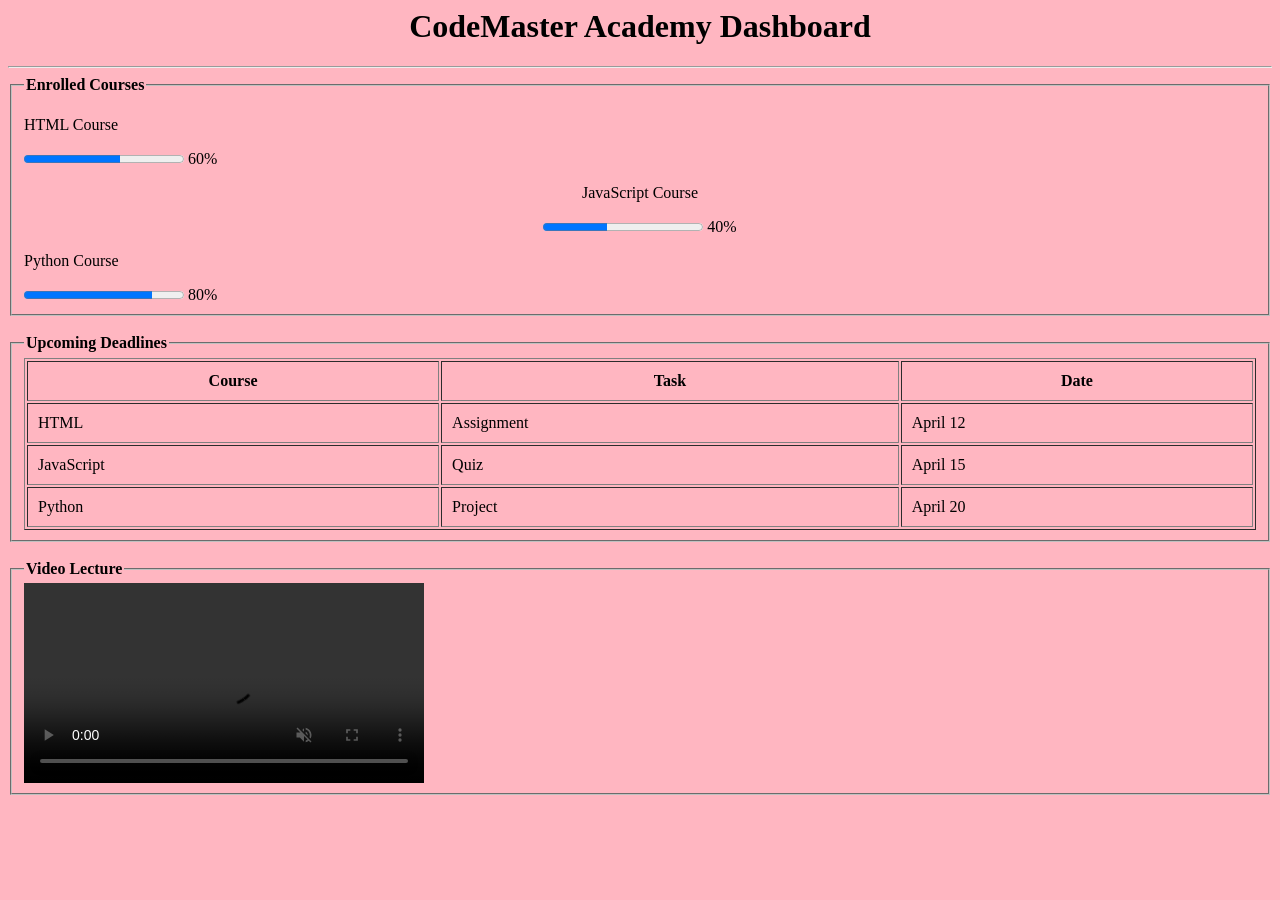
==== index.html @ 9a82c71b "Add files via upload" ====
<head>
    <title>CodeMaster Academy</title>
</head>

<body bgcolor="lightpink">

<h1 align="center">CodeMaster Academy Dashboard</h1>

<hr>

<fieldset>

    <legend><b>Enrolled Courses</b></legend>
<left>
    <p>HTML Course</p>
    <progress value="60" max="100" align="center"></progress> 60%
</left>
<center>
    <p>JavaScript Course</p>
    <progress value="40" max="100"></progress> 40%
</center>
<right>
    <p>Python Course</p>
    <progress value="80" max="100"></progress> 80%
</right>
</fieldset>


<br>
<fieldset>
    <legend><b>Upcoming Deadlines</b></legend>

    <table border="1" width="100%" cellpadding="10">
        <tr>
            <th>Course</th>
            <th>Task</th>
            <th>Date</th>
        </tr>

        <tr>
            <td>HTML</td>
            <td>Assignment</td>
            <td>April 12</td>
        </tr>

        <tr>
            <td>JavaScript</td>
            <td>Quiz</td>
            <td>April 15</td>
        </tr>

        <tr>
            <td>Python</td>
            <td>Project</td>
            <td>April 20</td>
        </tr>
    </table>
</fieldset>

<br>

<fieldset>
    <legend><b>Video Lecture</b></legend>

    <video width="400" controls autoplay muted loop>
        <source src="video.mp4" type="video/mp4">
        <track src="subtitles.vtt" kind="subtitles" srclang="en" label="English">
    </video>
</fieldset>

<br>

</body>
</html>
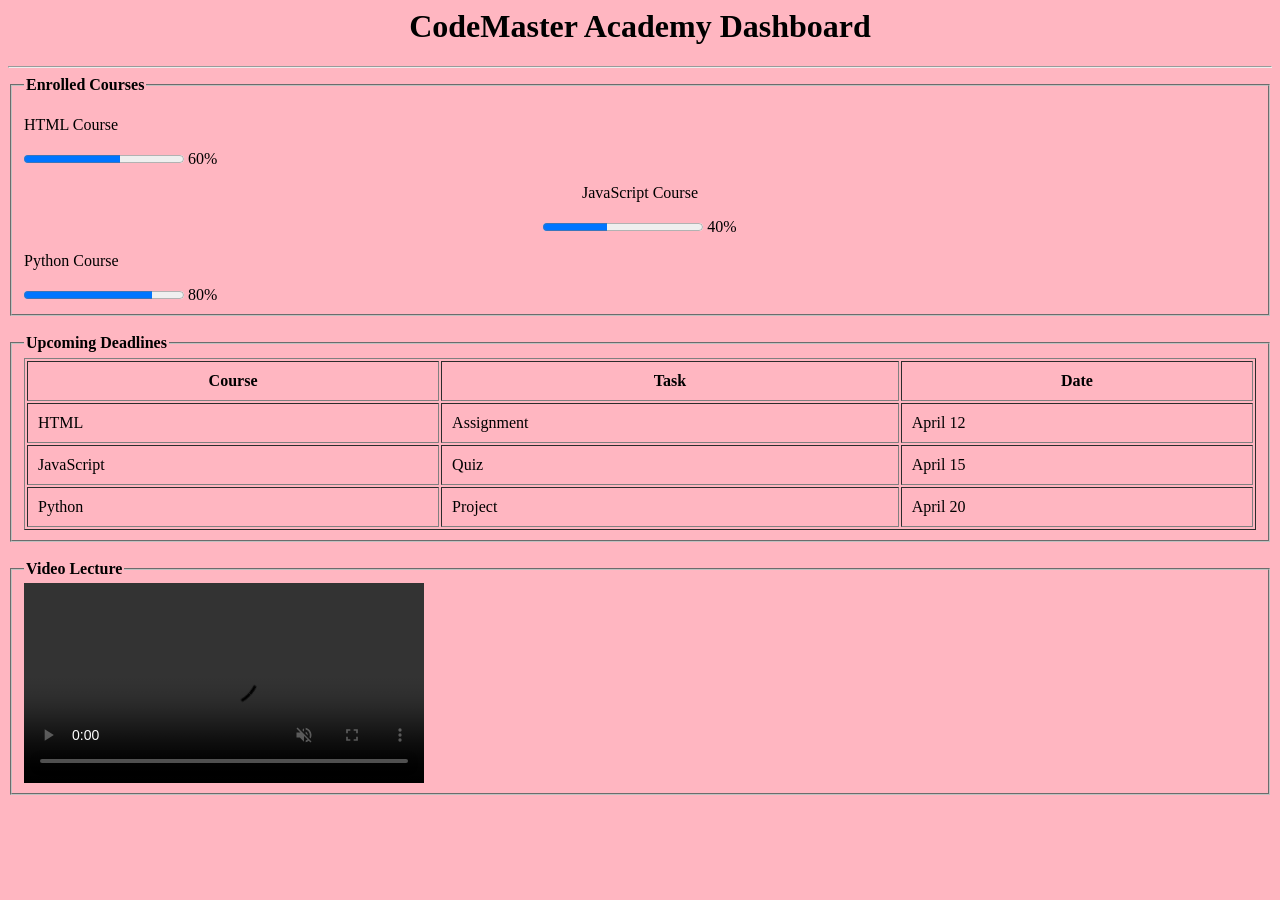
==== commit ad87c6c4: "Added style.css" ====
--- a/index.html
+++ b/index.html
@@ -1,74 +1,74 @@
-<head>
-    <title>CodeMaster Academy</title>
-</head>
-
-<body bgcolor="lightpink">
-
-<h1 align="center">CodeMaster Academy Dashboard</h1>
-
-<hr>
-
-<fieldset>
-
-    <legend><b>Enrolled Courses</b></legend>
-<left>
-    <p>HTML Course</p>
-    <progress value="60" max="100" align="center"></progress> 60%
-</left>
-<center>
-    <p>JavaScript Course</p>
-    <progress value="40" max="100"></progress> 40%
-</center>
-<right>
-    <p>Python Course</p>
-    <progress value="80" max="100"></progress> 80%
-</right>
-</fieldset>
-
-
-<br>
-<fieldset>
-    <legend><b>Upcoming Deadlines</b></legend>
-
-    <table border="1" width="100%" cellpadding="10">
-        <tr>
-            <th>Course</th>
-            <th>Task</th>
-            <th>Date</th>
-        </tr>
-
-        <tr>
-            <td>HTML</td>
-            <td>Assignment</td>
-            <td>April 12</td>
-        </tr>
-
-        <tr>
-            <td>JavaScript</td>
-            <td>Quiz</td>
-            <td>April 15</td>
-        </tr>
-
-        <tr>
-            <td>Python</td>
-            <td>Project</td>
-            <td>April 20</td>
-        </tr>
-    </table>
-</fieldset>
-
-<br>
-
-<fieldset>
-    <legend><b>Video Lecture</b></legend>
-
-    <video width="400" controls autoplay muted loop>
-        <source src="video.mp4" type="video/mp4">
-        <track src="subtitles.vtt" kind="subtitles" srclang="en" label="English">
-    </video>
-</fieldset>
-
-<br>
-
-</body>
+<head>
+    <title>CodeMaster Academy</title>
+</head>
+<link rel="stylesheet" href="web2 practical">
+<body bgcolor="lightpink">
+
+<h1 align="center">CodeMaster Academy Dashboard</h1>
+
+<hr>
+
+<fieldset>
+
+    <legend><b>Enrolled Courses</b></legend>
+<left>
+    <p>HTML Course</p>
+    <progress value="60" max="100" align="center"></progress> 60%
+</left>
+<center>
+    <p>JavaScript Course</p>
+    <progress value="40" max="100"></progress> 40%
+</center>
+<right>
+    <p>Python Course</p>
+    <progress value="80" max="100"></progress> 80%
+</right>
+</fieldset>
+
+
+<br>
+<fieldset>
+    <legend><b>Upcoming Deadlines</b></legend>
+
+    <table border="1" width="100%" cellpadding="10">
+        <tr>
+            <th>Course</th>
+            <th>Task</th>
+            <th>Date</th>
+        </tr>
+
+        <tr>
+            <td>HTML</td>
+            <td>Assignment</td>
+            <td>April 12</td>
+        </tr>
+
+        <tr>
+            <td>JavaScript</td>
+            <td>Quiz</td>
+            <td>April 15</td>
+        </tr>
+
+        <tr>
+            <td>Python</td>
+            <td>Project</td>
+            <td>April 20</td>
+        </tr>
+    </table>
+</fieldset>
+
+<br>
+
+<fieldset>
+    <legend><b>Video Lecture</b></legend>
+
+    <video width="400" controls autoplay muted loop>
+        <source src="video.mp4" type="video/mp4">
+        <track src="subtitles.vtt" kind="subtitles" srclang="en" label="English">
+    </video>
+</fieldset>
+
+<br>
+
+</body>
 </html>
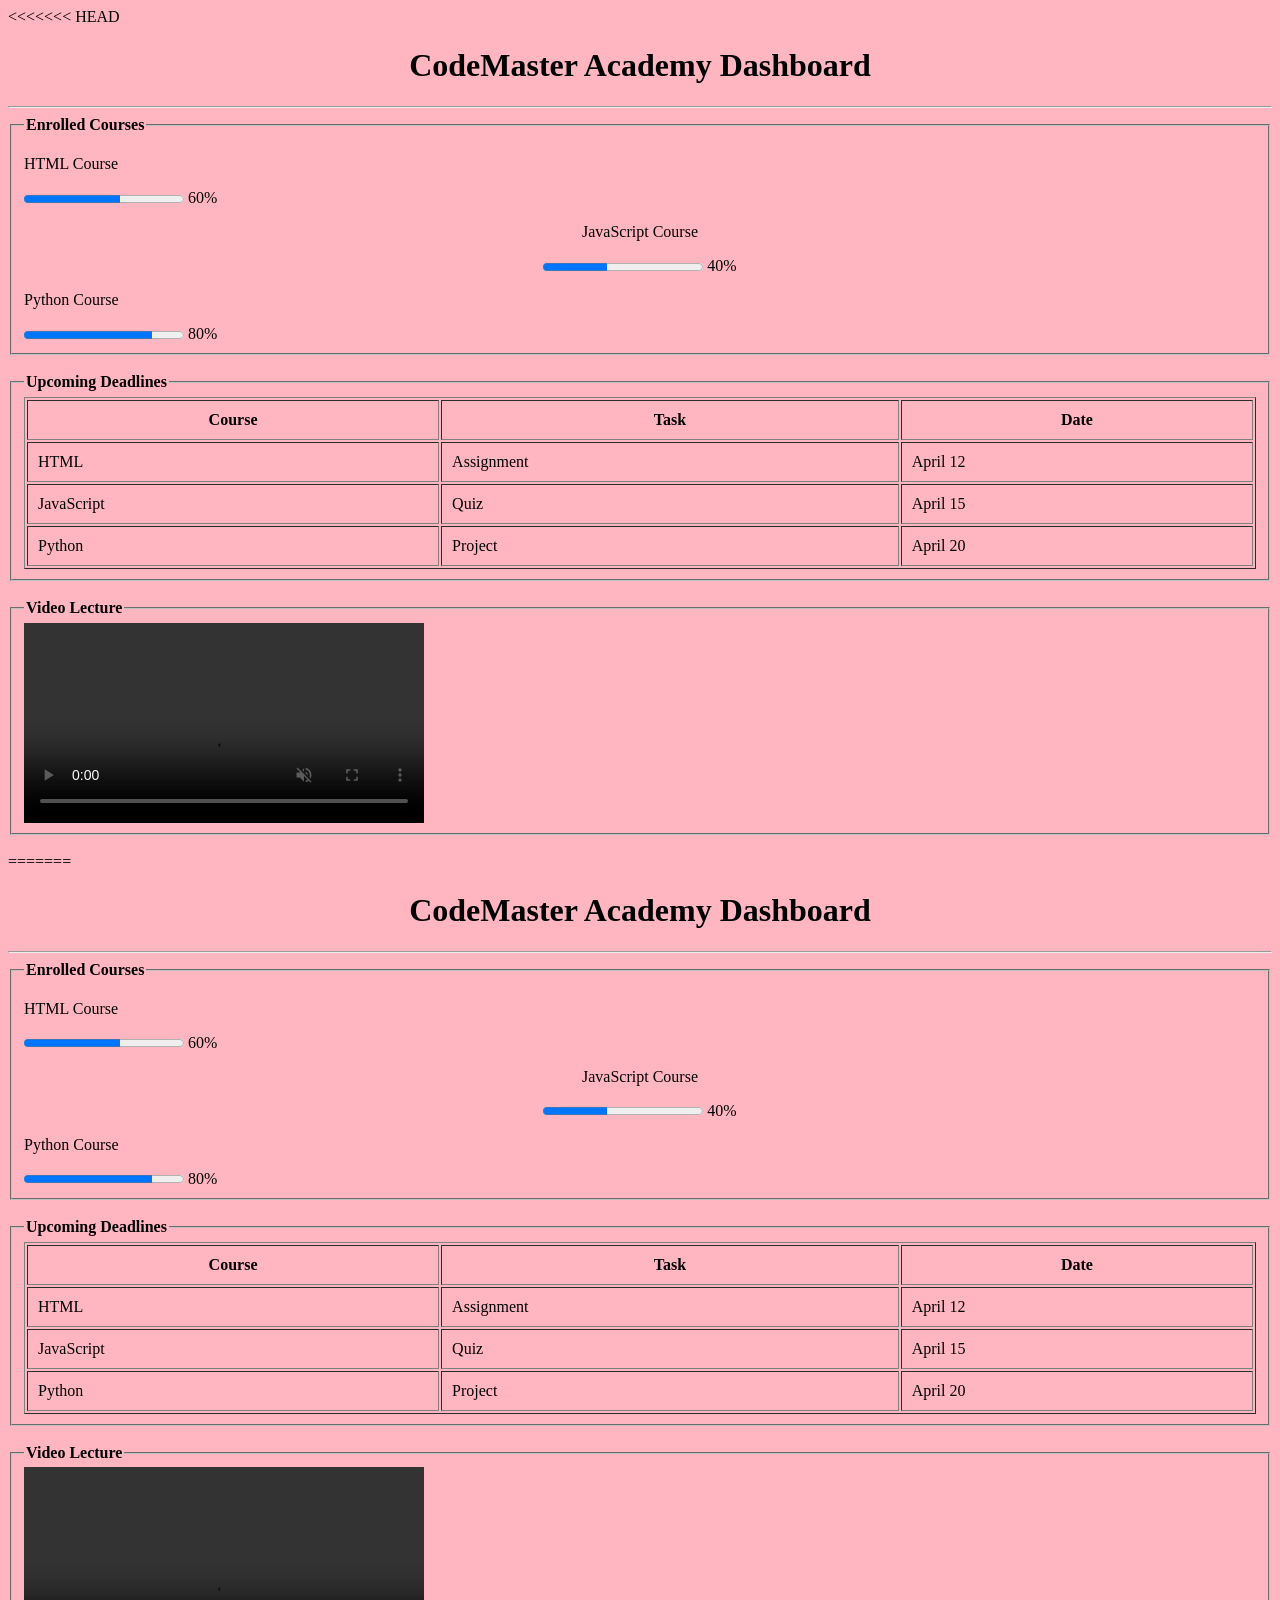
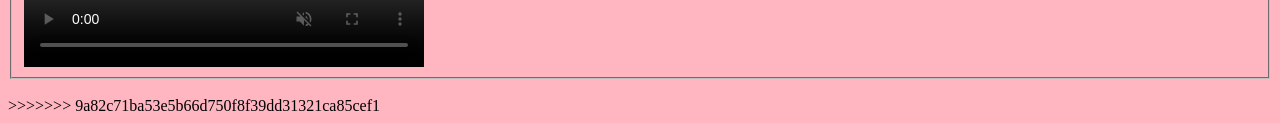
==== commit b39e9112: "Resolved merge conflict in index.html" ====
--- a/index.html
+++ b/index.html
@@ -1,3 +1,4 @@
+<<<<<<< HEAD
 <head>
     <title>CodeMaster Academy</title>
 </head>
@@ -71,4 +72,79 @@
 <br>
 
 </body>
+=======
+<head>
+    <title>CodeMaster Academy</title>
+</head>
+
+<body bgcolor="lightpink">
+
+<h1 align="center">CodeMaster Academy Dashboard</h1>
+
+<hr>
+
+<fieldset>
+
+    <legend><b>Enrolled Courses</b></legend>
+<left>
+    <p>HTML Course</p>
+    <progress value="60" max="100" align="center"></progress> 60%
+</left>
+<center>
+    <p>JavaScript Course</p>
+    <progress value="40" max="100"></progress> 40%
+</center>
+<right>
+    <p>Python Course</p>
+    <progress value="80" max="100"></progress> 80%
+</right>
+</fieldset>
+
+
+<br>
+<fieldset>
+    <legend><b>Upcoming Deadlines</b></legend>
+
+    <table border="1" width="100%" cellpadding="10">
+        <tr>
+            <th>Course</th>
+            <th>Task</th>
+            <th>Date</th>
+        </tr>
+
+        <tr>
+            <td>HTML</td>
+            <td>Assignment</td>
+            <td>April 12</td>
+        </tr>
+
+        <tr>
+            <td>JavaScript</td>
+            <td>Quiz</td>
+            <td>April 15</td>
+        </tr>
+
+        <tr>
+            <td>Python</td>
+            <td>Project</td>
+            <td>April 20</td>
+        </tr>
+    </table>
+</fieldset>
+
+<br>
+
+<fieldset>
+    <legend><b>Video Lecture</b></legend>
+
+    <video width="400" controls autoplay muted loop>
+        <source src="video.mp4" type="video/mp4">
+        <track src="subtitles.vtt" kind="subtitles" srclang="en" label="English">
+    </video>
+</fieldset>
+
+<br>
+
+</body>
+>>>>>>> 9a82c71ba53e5b66d750f8f39dd31321ca85cef1
 </html>
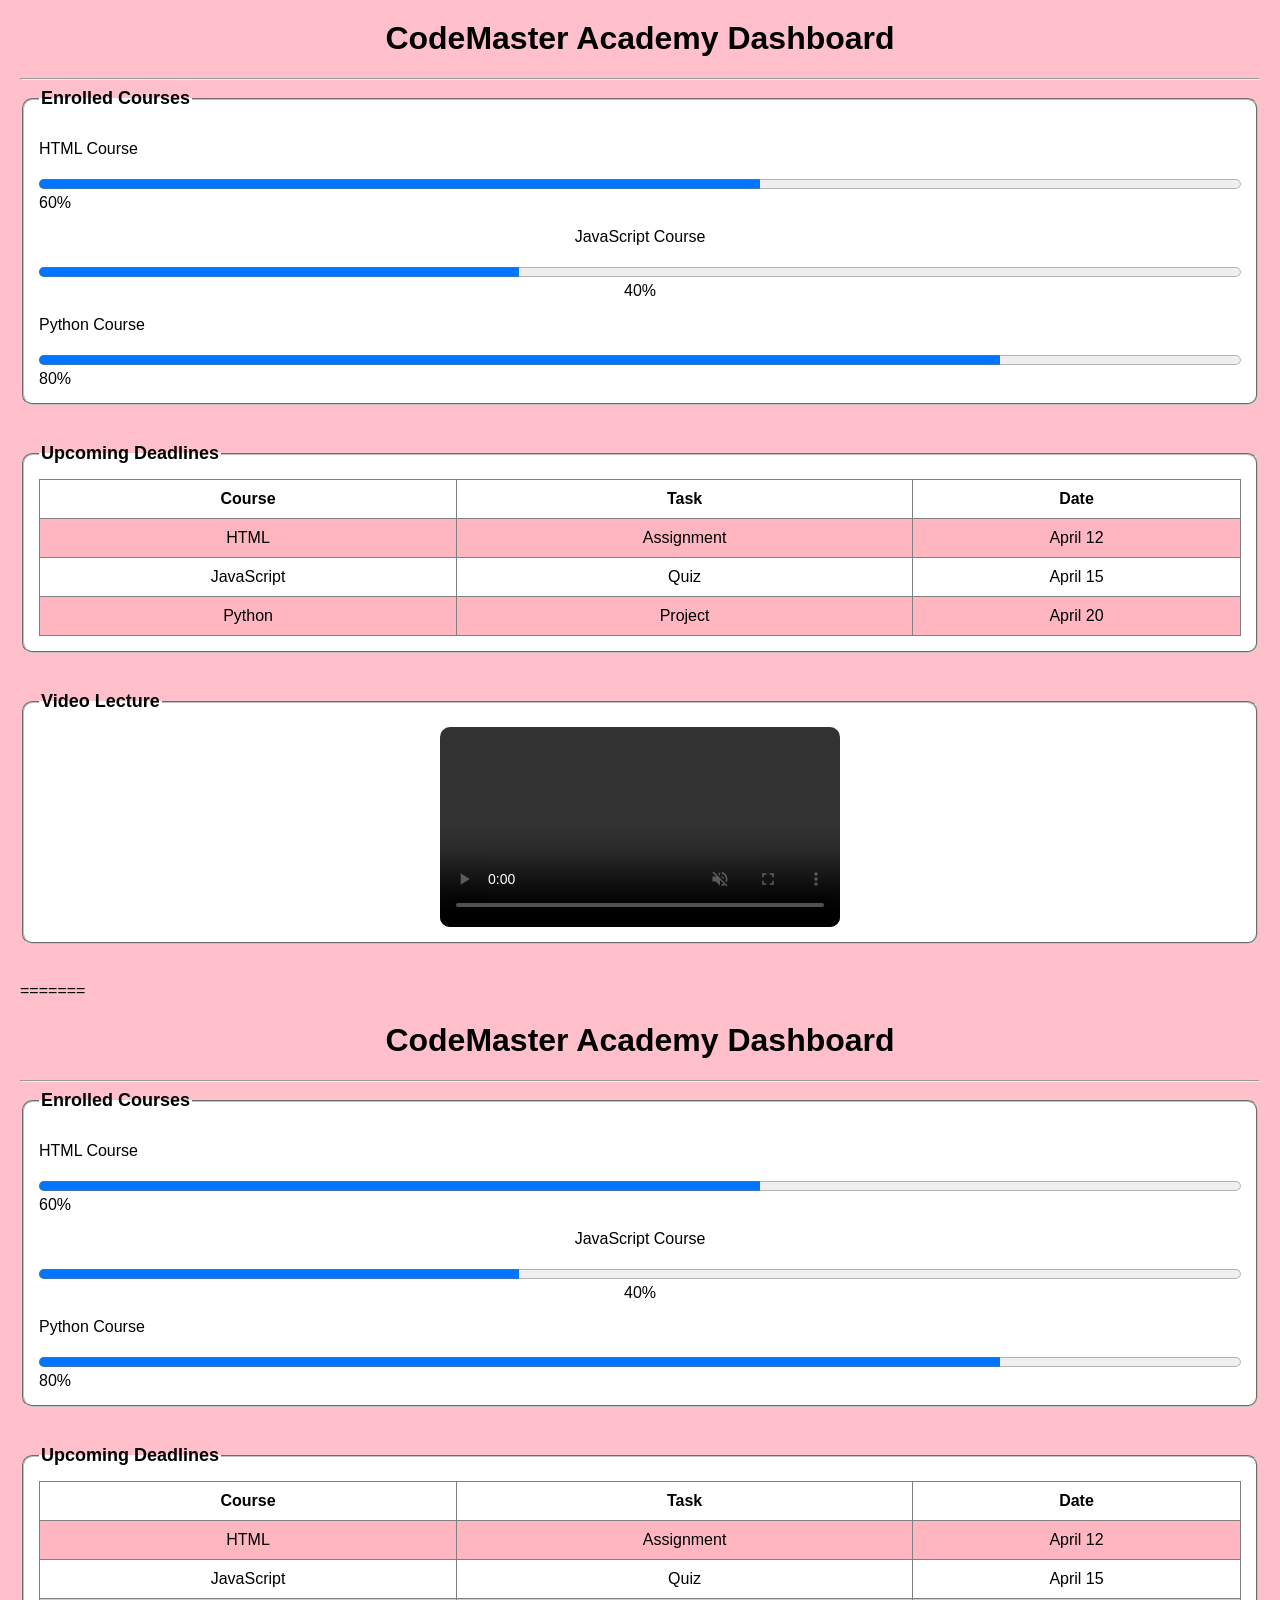
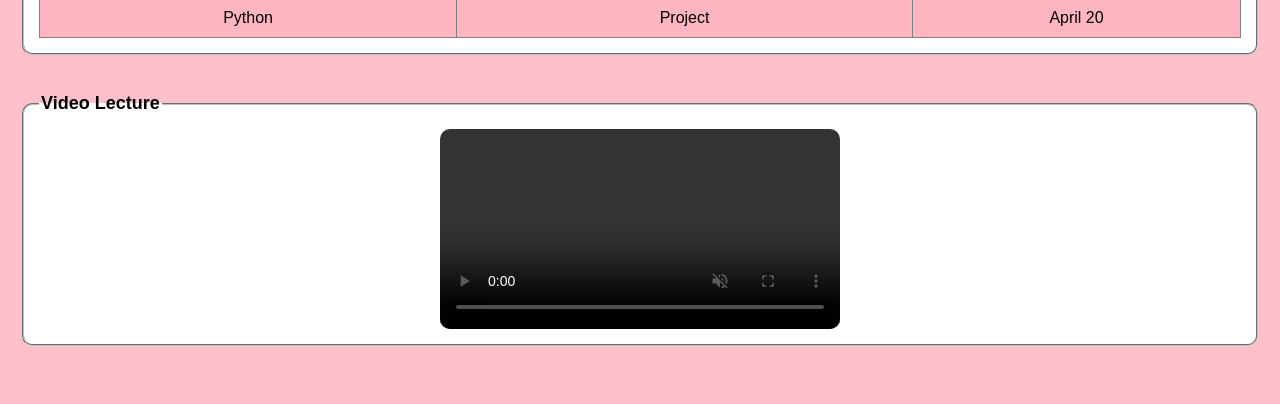
==== commit d956c9ec: "Added style.css" ====
--- a/index.html
+++ b/index.html
@@ -1,8 +1,8 @@
-<<<<<<< HEAD
+
 <head>
     <title>CodeMaster Academy</title>
 </head>
-<link rel="stylesheet" href="web2 practical">
+<link rel="stylesheet" href="style.css">
 <body bgcolor="lightpink">
 
 <h1 align="center">CodeMaster Academy Dashboard</h1>
@@ -146,5 +146,4 @@
 <br>
 
 </body>
->>>>>>> 9a82c71ba53e5b66d750f8f39dd31321ca85cef1
 </html>
--- a/style.css
+++ b/style.css
@@ -0,0 +1,54 @@
+
+       body {
+            background-color: pink;
+            font-family: Arial;
+            margin: 0;
+            padding: 20px;
+        }
+        h1 {
+            text-align: center;
+            color: black;
+        }
+        fieldset {
+            border-radius: 10px;
+            margin-bottom: 20px;
+            padding: 15px;
+            background-color: white;
+        }
+        legend {
+            font-size: 18px;
+            color: black;
+        }
+        .courses {
+            display: flex;
+            justify-content: space-around;
+            text-align: center;
+        }
+        .course-box {
+            width: 30%;
+        }
+        progress {
+            width: 100%;
+            height: 20px;
+        }
+        table {
+            border-collapse: collapse;
+            width: 100%;
+            background-color: white;
+        }
+        th {
+            background-color: darkpink;
+            color: dark8pink;
+        }
+        th, td {
+            padding: 10px;
+            text-align: center;
+        }
+        tr:nth-child(even) {
+            background-color: lightpink;
+        }
+        video {
+            display: block;
+            margin: auto;
+            border-radius: 10px;
+        }
